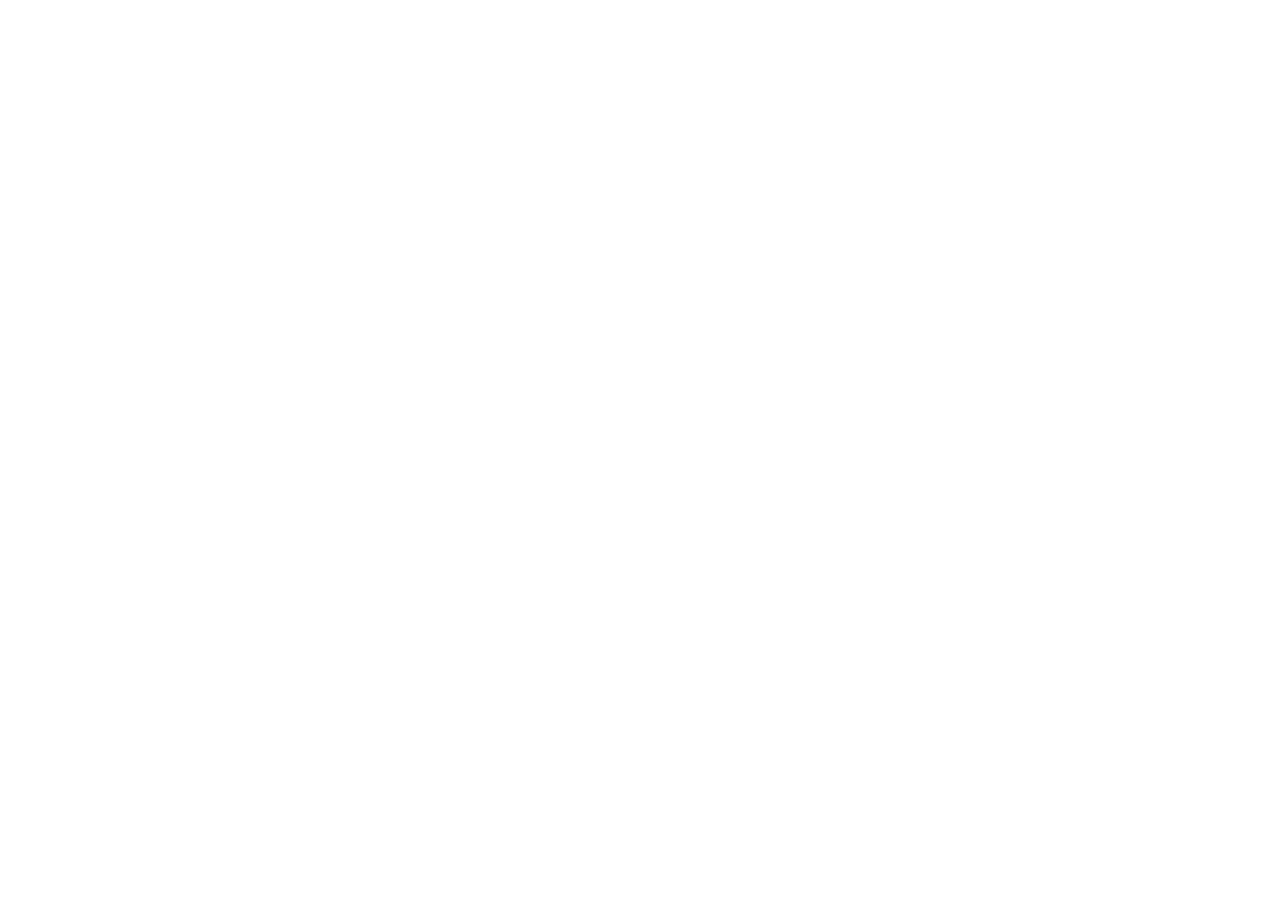
==== figma/index.html @ 5662c4fa "Add files via upload" ====
<!DOCTYPE html>
<html lang="en">
<head>
    <meta charset="UTF-8">
    <meta name="viewport" content="width=device-width, initial-scale=1.0">
    <meta http-equiv="X-UA-Compatible" content="ie=edge">
    <title>Document</title>
    <link rel="preconnect" href="https://fonts.googleapis.com">
    <link rel="preconnect" href="https://fonts.gstatic.com" crossorigin>
    <link href="https://fonts.googleapis.com/css2?family=Nunito:wght@300;400;500;700&display=swap" rel="stylesheet">
</head>
<body>
    <div class="main">
        <div>
            
        </div>

    </div>
    
</body>
</html>
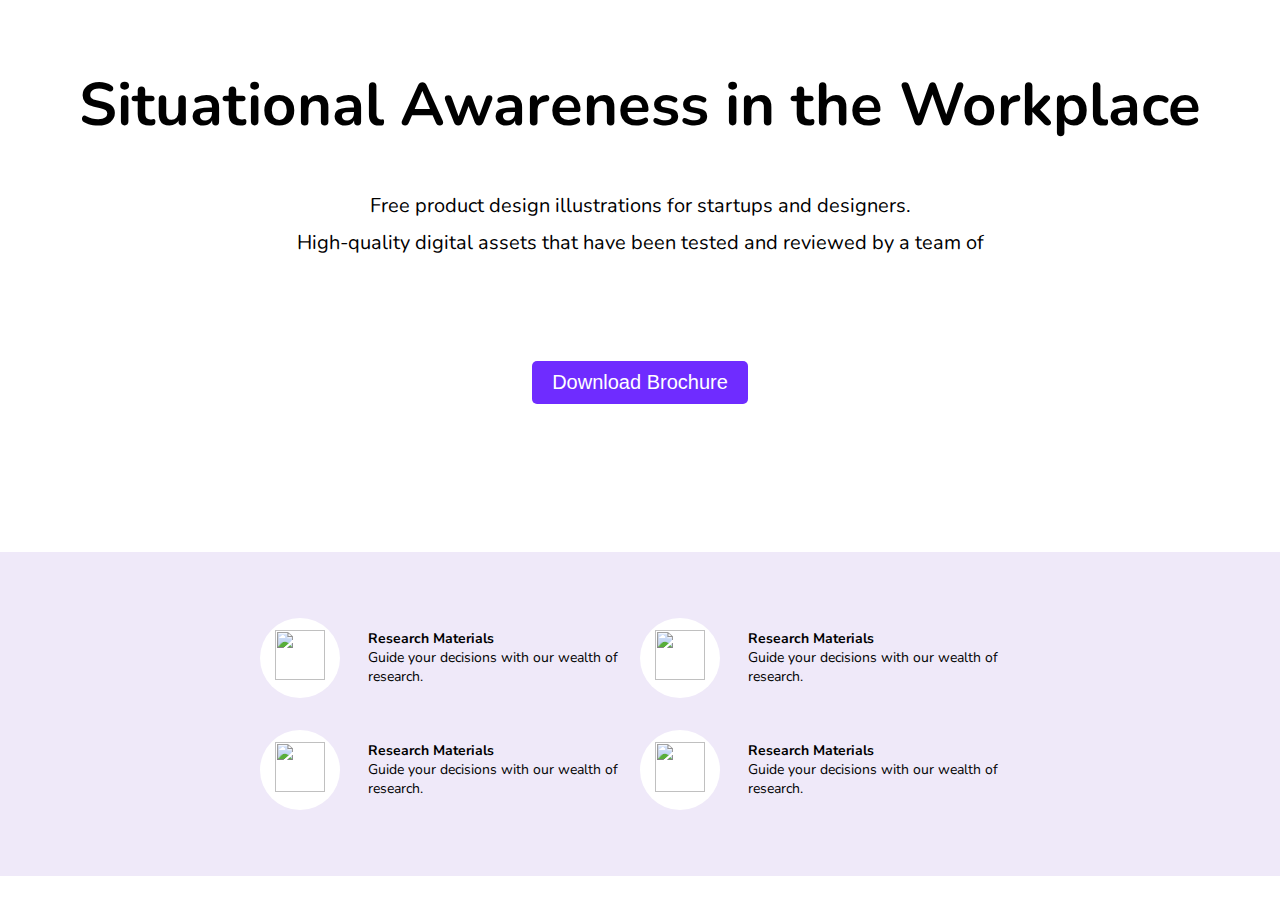
==== commit 68bb21ee: "Mensaje" ====
--- a/figma/index.html
+++ b/figma/index.html
@@ -1,21 +1,194 @@
 <!DOCTYPE html>
 <html lang="en">
+
 <head>
     <meta charset="UTF-8">
     <meta name="viewport" content="width=device-width, initial-scale=1.0">
-    <meta http-equiv="X-UA-Compatible" content="ie=edge">
-    <title>Document</title>
     <link rel="preconnect" href="https://fonts.googleapis.com">
     <link rel="preconnect" href="https://fonts.gstatic.com" crossorigin>
-    <link href="https://fonts.googleapis.com/css2?family=Nunito:wght@300;400;500;700&display=swap" rel="stylesheet">
+    <link
+        href="https://fonts.googleapis.com/css2?family=Homemade+Apple&family=Nunito:wght@300;400;500;700&family=Roboto:wght@500;700;900&display=swap"
+        rel="stylesheet">
+    <title>Document</title>
+    <style>
+        :root {
+            --white: #FFFFFF;
+            --black: #000000;
+            --purple: #6F2CFF;
+            --light-purple: #EFE9F9;
+            --red-heart: ##A50954;
+            --blue-heart: #ACD9B2;
+            --sm: 14px;
+            --md: 20px;
+            --lg: 60px;
+        }
+
+        body {
+            font-family: 'Nunito';
+            margin: 0;
+        }
+
+        .main {
+            width: 100%;
+            height: 100vh;
+            display: grid;
+            place-items: center;
+            background-color: var(--white);
+        }
+
+        .brochure {
+            display: grid;
+            grid-template-rows: auto 1fr auto;
+            width: 100%;
+            justify-items: center;
+            background-color: var(--white);
+        }
+
+        .more-info {
+            display: grid;
+            background-color: var(--light-purple);
+            width: 100%;
+        }
+
+        .title {
+            color: var(--black);
+            text-align: center;
+            font-size: var(--lg);
+        }
+
+        .subtitle {
+            color: var(--black);
+            text-align: center;
+            font-size: var(--md);
+            margin: 5px 0 5px 0;
+        }
+
+        .primary-button {
+            background-color: var(--purple);
+            color: var(--white);
+            border: none;
+            border-radius: 5px;
+            padding: 10px 20px;
+            font-size: var(--md);
+            cursor: pointer;
+            margin: 100px 0 100px 0;
+        }
+
+        .icons-container {
+            display: grid;
+            grid-template-columns: repeat(2, 1fr);
+            margin: 50px 260px 50px 260px;
+            justify-content: center;
+        }
+
+        .card-container {
+            display: flex;
+            align-items: center;
+            margin: 16px 0 16px 0;
+        }
+
+        .card-icon {
+            width: 80px;
+            height: 80px;
+            border-radius: 50%;
+            background-color: var(--white);
+            display: flex;
+            justify-content: center;
+            align-items: center;
+            margin-right: 28px;
+        }
+
+        .card-icon figure img {
+            width: 50px;
+            height: 50px;
+        }
+
+        .icon-text h2 {
+            font-size: var(--sm);
+            margin: 0;
+        }
+
+        .icon-text p {
+            font-size: var(--sm);
+            margin: 0;
+        }
+
+        @media (max-width: 720px) {
+            .icons-container {
+                grid-template-columns: repeat(1, 1fr);
+                margin: 50px 10px 50px 10px;
+
+            }
+
+
+        }
+    </style>
 </head>
+
 <body>
     <div class="main">
-        <div>
-            
+        <div class="brochure">
+            <h1 class="title">Situational Awareness in the Workplace</h1>
+            <p class="subtitle">Free product design illustrations for startups and designers.</p>
+            <p class="subtitle"> High-quality digital assets that have been tested and reviewed by a team of </p>
+            <button class="primary-button" value="">
+                <span>Download Brochure</span>
+            </button>
         </div>
+        <div class="more-info">
+            <section class="icons-container">
+                <div class="card-container">
+                    <div class="card-icon">
+                        <figure>
+                            <img src="./icons/bx_bxs-book-heart.svg" alt="" class="logo">
+                        </figure>
+                    </div>
 
+                    <div class="icon-text">
+                        <h2 class="icon-title">Research Materials</h2>
+                        <p class="icon-text">Guide your decisions with our wealth of research.</p>
+                    </div>
+                </div>
+                <div class="card-container">
+                    <div class="card-icon">
+                        <figure>
+                            <img src="./icons/bx_bxs-book-heart.svg" alt="" class="logo">
+                        </figure>
+                    </div>
+
+                    <div class="icon-text">
+                        <h2 class="icon-title">Research Materials</h2>
+                        <p class="icon-text">Guide your decisions with our wealth of research.</p>
+                    </div>
+                </div>
+                <div class="card-container">
+                    <div class="card-icon">
+                        <figure>
+                            <img src="./icons/bx_bxs-book-heart.svg" alt="" class="logo">
+                        </figure>
+                    </div>
+
+                    <div class="icon-text">
+                        <h2 class="icon-title">Research Materials</h2>
+                        <p class="icon-text">Guide your decisions with our wealth of research.</p>
+                    </div>
+                </div>
+                <div class="card-container">
+                    <div class="card-icon">
+                        <figure>
+                            <img src="./icons/bx_bxs-book-heart.svg" alt="" class="logo">
+                        </figure>
+                    </div>
+
+                    <div class="icon-text">
+                        <h2 class="icon-title">Research Materials</h2>
+                        <p class="icon-text">Guide your decisions with our wealth of research.</p>
+                    </div>
+                </div>
+            </section>
+        </div>
     </div>
-    
+
 </body>
+
 </html>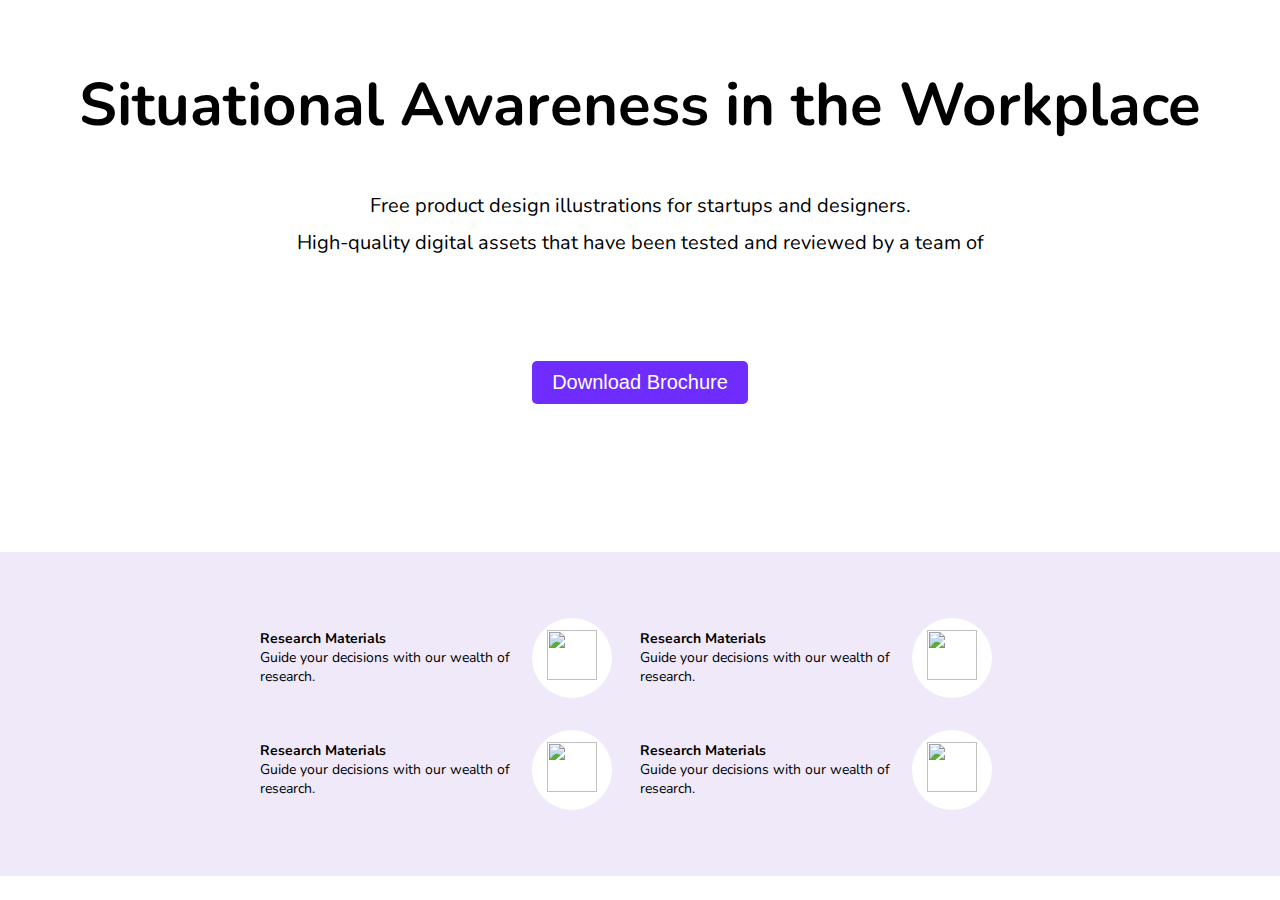
==== commit ce288bda: "Mensaje" ====
--- a/figma/index.html
+++ b/figma/index.html
@@ -83,8 +83,10 @@
 
         .card-container {
             display: flex;
+            flex-direction: row-reverse;
             align-items: center;
             margin: 16px 0 16px 0;
+            
         }
 
         .card-icon {
